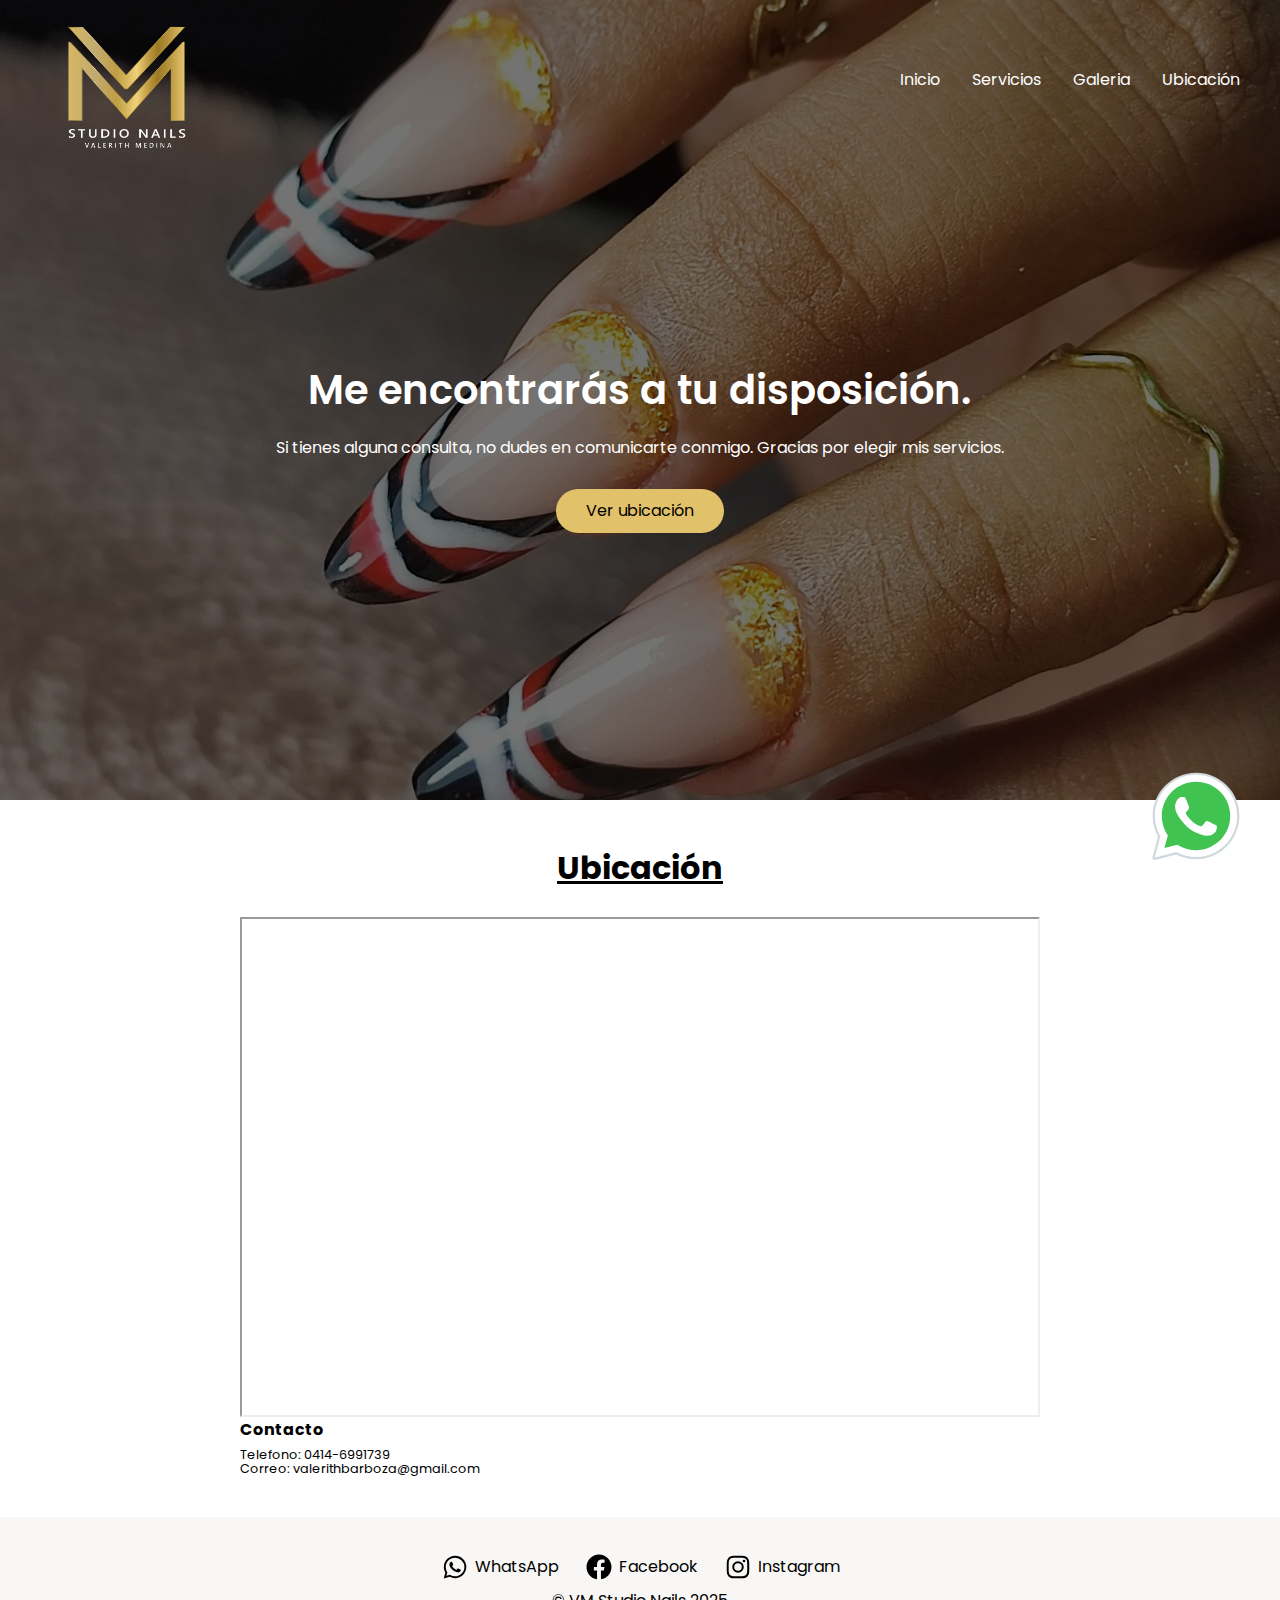
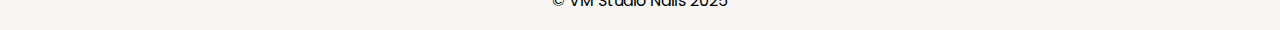
==== informacion.html @ f71b462e "primer repositorio" ====
<!DOCTYPE html>
<html lang="en">
<head>
    <meta charset="UTF-8">
    <meta name="viewport" content="width=device-width, initial-scale=1.0">
    <link rel="shortcut icon"  href="./image/Logo-sin-circulo.png" type="image/x-icon">
    <link rel="stylesheet" href="./CSS/normalize.css">
    <link rel="stylesheet" href="./CSS/informacion.css">


    <title>VM Studionails</title>

</head>
    
    <body>
        <div>
            <img class="btn_ws btn_ws_style" src="./image/whatsapp.svg" alt="Boton whatsapp"></a>
        </div>
        <header class="hero">
            <nav class="nav container">
                
                <div class="nav_logo">
                    <img class="nav_title" src="./image/Logo-sin-circulo.png" alt="Logovalenails">
                </div>

                <ul class="nav_link nav_link--menu">
                    <li class="nav_items">
                        <a href="#" id="nav_inicio" class="nav_links">Inicio</a>
                    </li>
                    <li class="nav_items">
                        <a href="#" id="nav_servicios" class="nav_links">Servicios</a>
                    </li>
                    <li class="nav_items">
                        <a href="#" id="nav_trabajos" class="nav_links">Galeria</a>
                    </li>
                    <li class="nav_items">
                        <a href="#" id="nav_info" class="nav_links">Ubicación</a>
                    </li>
    
                    <img src="./image/close.svg" class="nav_close" alt="close">
                </ul>
    
                <div class="nav_menu">
                    <img src="./image/menu-alt-right.svg" class="nav_img" alt="Menu">
                </div>
    
            </nav>

            <section class="hero_container container">
                <h1 class="hero_title">Me encontrarás a tu disposición.</h1>
                <p class="hero_paragraph">Si tienes alguna consulta, no dudes en comunicarte conmigo. Gracias por elegir mis servicios.</p>
                <a id="btn_ubicacion" class="cta_header">Ver ubicación</a>
    
            </section>
        </header>
        <main class="main">
            <section class="main_container">
                
                <h1 class="subtitle">Ubicación</h1>
            
                <section class="info_container">
                        <div class="item_1">
    
                            <iframe class="map" src="https://www.google.com/maps/embed?pb=!1m18!1m12!1m3!1d245.02966517495946!2d-71.59900631607049!3d10.697825956463983!2m3!1f0!2f0!3f0!3m2!1i1024!2i768!4f13.1!3m3!1m2!1s0x8e899fa0e68379f7%3A0xb263ce5b4cb1b03f!2sVM%20Studio%20Nails!5e0!3m2!1ses-419!2sve!4v1742423900537!5m2!1ses-419!2sve" allowfullscreen="" loading="lazy" referrerpolicy="no-referrer-when-downgrade"></iframe>
                            <h4 class="item_title">Contacto </h4>
                            <p class="item_subtitle">Telefono: 0414-6991739</p>
                            <p class="item_subtitle">Correo: valerithbarboza@gmail.com</p> 
                        </div>
                </section>

                
            </section>

        
        
        </main>

        <footer class="footer">

            <section class="footer_copy container">
                <div class="footer_social">
                    <a class="footer_icons footer_btnws1"><img id="footer_btnws" class="footer_img" src="./image/ws.svg" alt="">WhatsApp</a>
                    <a class="footer_icons footer_btnfb1"><img id="footer_btnfb" class="footer_img" src="./image/fb.svg" alt="">Facebook</a>
                    <a class="footer_icons footer_btnig1"><img id="footer_btnig" class="footer_img" src="./image/instagram.svg" alt="">Instagram</a>
                </div>

                <p class="footer_copyright">&copy; VM Studio Nails 2025</p>

            </section>
        </footer>

        <script src="./JS/galeria-servicios.js"></script>
        <script src="./JS/menu.js" ></script>

       
        

    
</body>
</html>
---- CSS/informacion.css ----
@import url('https://fonts.googleapis.com/css2?family=DM+Sans:ital,opsz,wght@0,9..40,100..1000;1,9..40,100..1000&family=Poppins:wght@300;400;600;700&family=Roboto:ital,wght@0,100..900;1,100..900&display=swap');

*{
    margin: 0;
}

:root{
    --padding-container:100px 0;
    --color-fondo: #e1c169;;
    
}
body {
    background-color: #ffffff;
    font-family: "Poppins", sans-serif;;
}
.btn_ws_style{
    width: 6.5rem;
    position: fixed;
    bottom: 2rem;
    right: 2rem;
    transition: all.3s ease;
    z-index: 10000;
} 
.btn_ws_style:hover{
    width: 8rem;
}


.container {
    width: 98%;
    max-width: 1200px;
    margin: 0 auto;
    overflow: hidden;
    padding: var(--padding-container);
    

}

.hero{
    background-color: var(--color-fondo);
    z-index: 1;
    width: 100%;
    height: 100vh;
    min-height: 600px;
    max-height: 800px;
    position: relative;
    display: grid;
    grid-template-rows: 100px 1fr;
    color: white;
}

.hero::before{
    content: "";
    position: absolute;
    margin: 0;
    width: 100%;
    height: 100%;
    background-image: linear-gradient(180deg, #0000008c 0%, #0000008c 100%), url("../image/Webp/1.webp");
    background-position: center;
    background-size: cover;
    background-repeat: no-repeat;
    z-index: -1;
}

.nav{
    height: 100%;
    display: flex;
    align-items: center;
    padding-top: 80px;

}

.nav_title{
    margin-top: 25px;
    margin-left: 10px;
    width: 150px;
    height: 150px;    
}

.nav_link{
    margin-left: auto;
    padding: 0;
    display: grid;
    grid-auto-flow: column;
    grid-auto-columns: max-content;
    gap: 2em;
    z-index: 1;
    
}


.nav_items{
    list-style: none ;
}


.nav_links{
    color: white;
    text-decoration: none;
}

.nav_menu{
    margin-left: auto;
    cursor: pointer;
    display: none;
}

.nav_img{
    margin-right: 10px;
    display: block;
    width: 30px;
}

.nav_close{
    display: var(--show, none);
}

.hero_container{
    max-width: 800px;
    --padding-container:0;
    display: grid;
    grid-auto-rows: max-content;
    align-content: center;
    gap: 1em;
    padding-bottom: 0;
    text-align: center;
    animation: myAnim 2s ease 0s 1 normal forwards;
}
@keyframes myAnim {
	0% {
		opacity: 0;
		transform: translateY(-50px);
	}

	100% {
		opacity: 1;
		transform: translateY(0);
	}
}


.hero_title{
    font-size: 2.5rem;
    font-weight: 600;
    margin-bottom: 10px;
    

}
/* Boton*/
.cta{
    display: flex;
    background-color: var(--color-fondo);
    justify-self: center;
    justify-content: center;
    color: rgb(0, 0, 0);
    text-decoration: none;
    padding: 13px 30px ;
    border-radius: 32px;
    margin-top: 25px;
    cursor: pointer;
    border: none;

   
} 
.cta:hover{
    scale: 110%;    
}
.cta_header{
    display: flex;
    background-color: var(--color-fondo);
    justify-self: center;
    justify-content: center;
    color: rgb(0, 0, 0);
    text-decoration: none;
    padding: 13px 30px ;
    border-radius: 32px;
    margin-top: 15px;
    cursor: pointer;
    border: none;
} 
.cta_header:hover{
    scale: 110%;    
}

.btn_ws_style:hover{
    width: 8rem;
}


.main_container{
    display: flex;
    flex-direction: column; 
}
.subtitle{
    text-align: center;
    text-decoration-line: underline;
    margin-top: 20px;
    padding: 30px;
}
.info_container{
    display: flex;
    justify-content: center;
    margin-bottom: 40px;
}
.item_title{
    margin-bottom: 8px;
}
.item_subtitle{
    font-size: .8rem;
}


.footer{
    background-color:#f8f7f5;
    padding-top: 20px;
}
.footer_logo{
    display: flex;
    justify-content: center;
}
.footer_copy{
    display: flex;
    flex-direction: column;
    justify-content: center;
    gap: 10px;
    padding-top: 15px;
    padding-bottom: 20px;
}
.footer_social{
    display: flex;
    justify-content: center;
    gap: 25px;
}
.footer_copyright{
    color: rgb(0, 0, 0);
    display: flex;
    justify-content: center;
}
.footer_img{
    width: 30px;
    height: 30px;
    cursor: pointer;
}
.footer_icons{
    display: flex;
    align-items: center;
    gap: 5px;
    cursor: pointer;
}
.map {
	width: 800px;
    height: 500px;
}
/* Mediaqueries*/

@media (max-width: 800px) {
    
    .nav_menu{
        display: block;
    }

    .nav_menu{
        display: block;
    }
    
    .nav_link--menu{
        position: fixed;
        background:  radial-gradient(circle, rgba(0,0,0,0.700717787114846) 0%, rgba(0,0,0,0.8715861344537815) 100%), url("../image/Webp/1.webp"); 
        background-size: cover;
        background-position: center;
        top: 0;
        right: 0;
        width: 100%;
        height: 100%;
        display: flex;
        flex-direction: column;
        justify-content: space-evenly;
        align-items: center;
        z-index: 100;
        opacity: 0;
        pointer-events: none;   
        animation: myAnim3 1s ease 0s 1 normal forwards;
    }   
    
    @keyframes myAnim3 {
        0% {
            transform: scaleX(1);
            transform-origin: 100% 100%;
        }
    
        100% {
            transform: scaleX(0);
            transform-origin: 100% 100%;
        }
    }   
   
    .nav_link--show{
        --show: block;
        font-size: 1.2rem;
        opacity: 1;
        pointer-events: unset;
        z-index: 100;
        animation: myAnim1 1s ease 0s 1 normal forwards;     
    }
    

    @keyframes myAnim1 {
        0% {
            transform: scaleX(0);
            transform-origin: 100% 100%;
        }
    
        100% {
            transform: scaleX(1);
            transform-origin: 100% 100%;
        }
    }
    body.modal-open {
        overflow: hidden;
    }
    

    .nav_close{
        position: absolute;
        top: 30px;
        right: 30px;
        width: 30px;
        cursor: pointer;
    }
    
    .hero_title{
        margin-top: 15px;
        font-size: 1.7rem;
    }
    .hero_paragraph{
        font-size: .8rem;
        margin: 0 30px 0 30px;

    }

    .about_main{
        gap: 2em;
    }
    .about_icons:last-of-type{
        grid-column: 1/-1;
    }

    .nav_close{
        position: absolute;
        top: 30px;
        right: 30px;
        width: 30px;
        cursor: pointer;
    }
    .about_main{
        gap: 2em;
    }
    .about_icons:last-of-type{
        grid-column: 1/-1;
    }
   .footer{
    margin-top: 40px;
   }
   .footer_copyright{
    font-size: .7rem;
   }
   .footer_img{
    width: 23px;
    height: 23px;
   }
   .footer_copy{
    gap: 5px;
   }
   .footer_social{
    gap: 10px;
   }
   .btn_ws_style{
    width: 4.5rem;
    margin-right: -20px;
   }
   .map {
	width: 600px;
    height: 500px;
}

.btn_ws_style:hover{
    width: 5rem;
}

}
@media(max-width: 620px) {
    .map {
        width: 400px;
        height: 400px;
    }
    .nav_title{
        width: 100px;
        height: 100px;
    }
    .hero_title{
        font-size: 2rem;
    }
    .hero_paragraph{
        font-size: 1rem;
        margin: 0 30px;
    }
    .cta_header{
        font-size: .9rem;
    }

}
@media(max-width: 400px) {
    .map {
        width: 300px;
        height: 300px;
    }
    
}
@media(max-width: 385px) {
    .footer_copyright{
        margin-top: 8px;
        font-size: .7rem;
    }
    .footer_social{
        display: grid;
    }
}
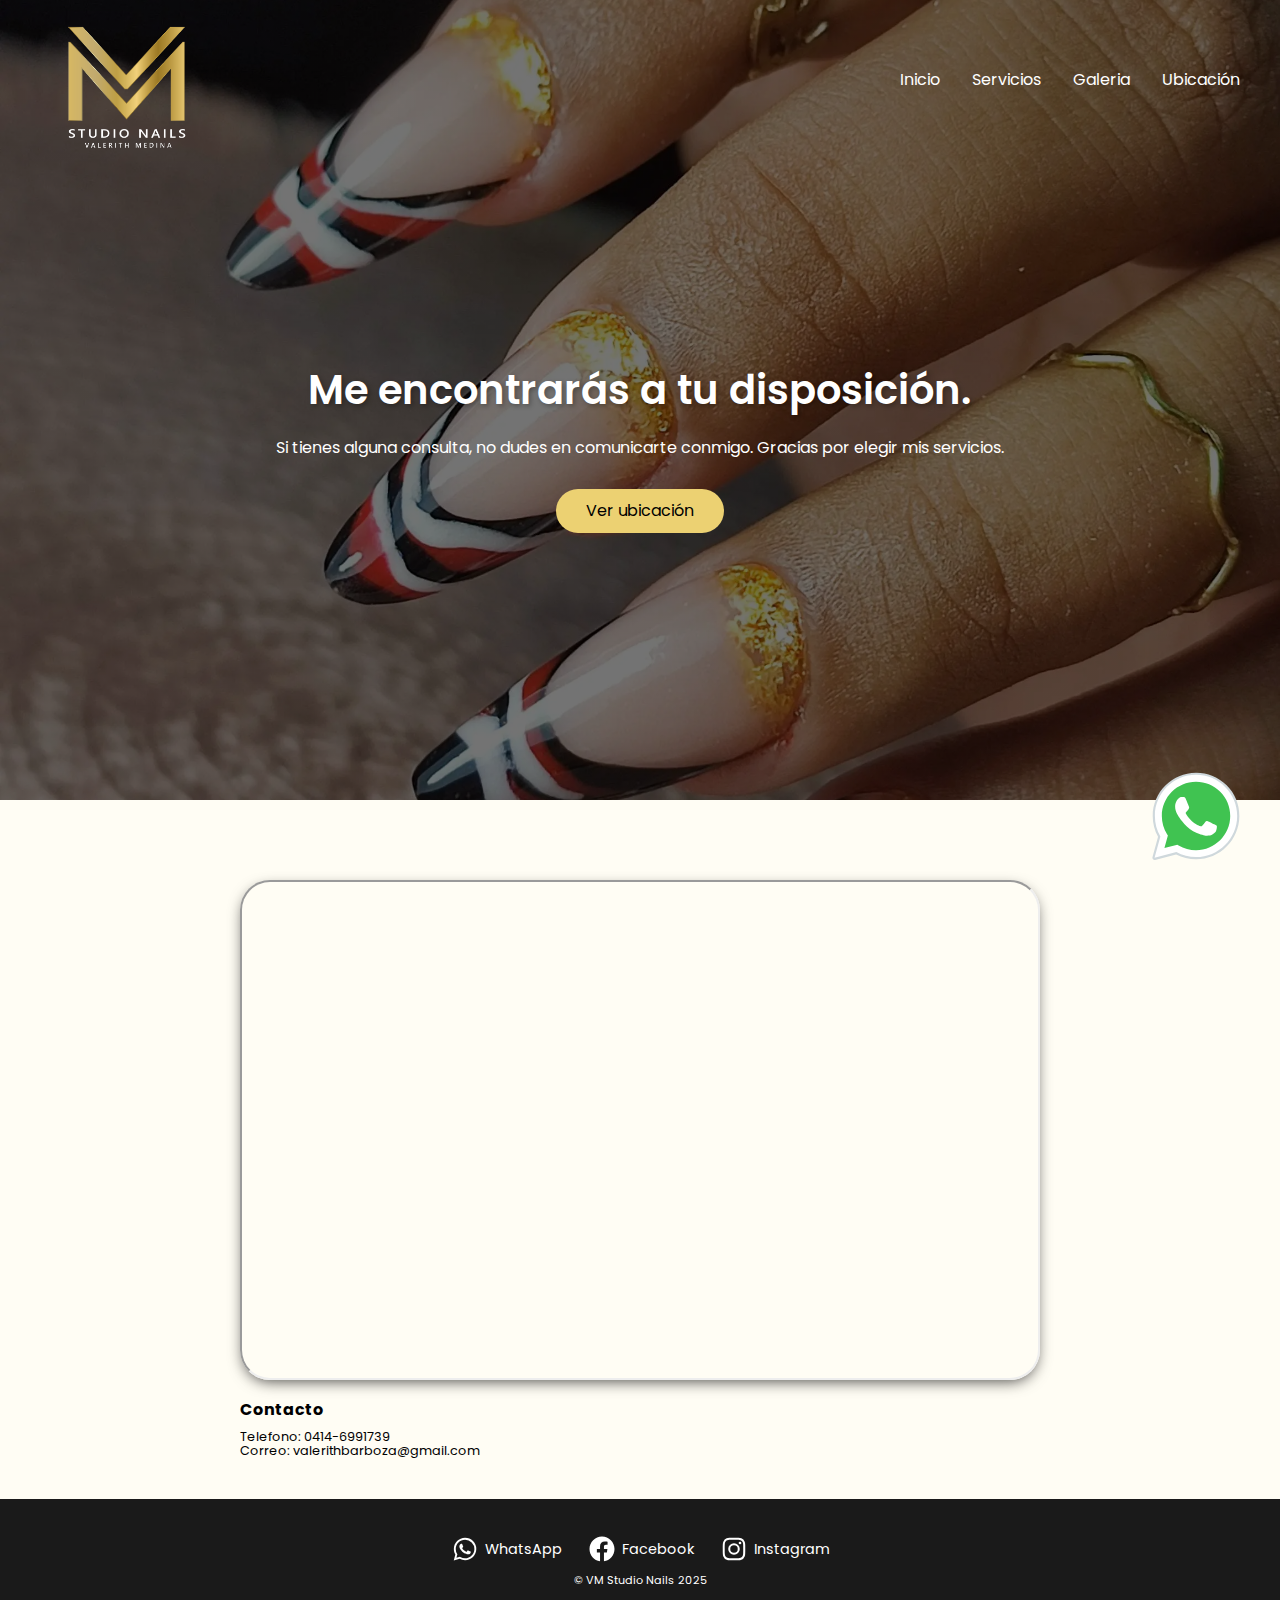
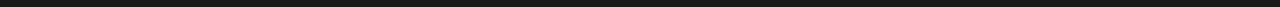
==== commit bd64817e: "Aplique cambios de colores, ect." ====
--- a/informacion.html
+++ b/informacion.html
@@ -56,7 +56,7 @@
         <main class="main">
             <section class="main_container">
                 
-                <h1 class="subtitle">Ubicación</h1>
+                <h1 class="subtitle"></h1>
             
                 <section class="info_container">
                         <div class="item_1">
--- a/CSS/informacion.css
+++ b/CSS/informacion.css
@@ -6,12 +6,18 @@
 
 :root{
     --padding-container:100px 0;
-    --color-fondo: #e1c169;;
+    --color-fondo: #ecd172;
+    --color-fondo-original: #fffdf4;
+    --color-footer:#1a1a1a;
     
 }
 body {
-    background-color: #ffffff;
+    background-color: var(--color-fondo-original);
     font-family: "Poppins", sans-serif;;
+}
+h1{
+    text-shadow: 2px 2px 5px rgba(0, 0, 0, 0.3);
+    font-weight: bold;
 }
 .btn_ws_style{
     width: 6.5rem;
@@ -203,7 +209,8 @@
     margin-bottom: 40px;
 }
 .item_title{
-    margin-bottom: 8px;
+    margin-top: 17px;
+    margin-bottom: 10px;
 }
 .item_subtitle{
     font-size: .8rem;
@@ -211,30 +218,29 @@
 
 
 .footer{
-    background-color:#f8f7f5;
+    background-color: var(--color-footer);
     padding-top: 20px;
 }
-.footer_logo{
-    display: flex;
-    justify-content: center;
-}
 .footer_copy{
+    color: white;
     display: flex;
     flex-direction: column;
     justify-content: center;
     gap: 10px;
     padding-top: 15px;
     padding-bottom: 20px;
+    font-size: .7rem;
 }
 .footer_social{
     display: flex;
     justify-content: center;
     gap: 25px;
+    font-size: .9rem;
 }
 .footer_copyright{
-    color: rgb(0, 0, 0);
-    display: flex;
-    justify-content: center;
+    display: flex;
+    justify-content: center;
+    
 }
 .footer_img{
     width: 30px;
@@ -250,6 +256,8 @@
 .map {
 	width: 800px;
     height: 500px;
+    box-shadow: 0px 5px 15px -4px rgba(0,0,0,0.74);
+    border-radius: 30px;
 }
 /* Mediaqueries*/
 
@@ -361,9 +369,7 @@
    .footer{
     margin-top: 40px;
    }
-   .footer_copyright{
-    font-size: .7rem;
-   }
+   
    .footer_img{
     width: 23px;
     height: 23px;
@@ -390,7 +396,7 @@
 }
 @media(max-width: 620px) {
     .map {
-        width: 400px;
+        width: 380px;
         height: 400px;
     }
     .nav_title{
@@ -407,12 +413,18 @@
     .cta_header{
         font-size: .9rem;
     }
+    .footer_social{
+        font-size: .8rem;
+    }
+       .footer_copyright{
+        font-size: .7rem;
+       }
 
 }
 @media(max-width: 400px) {
     .map {
-        width: 300px;
-        height: 300px;
+        width: 320px;
+        height: 340px;
     }
     
 }
